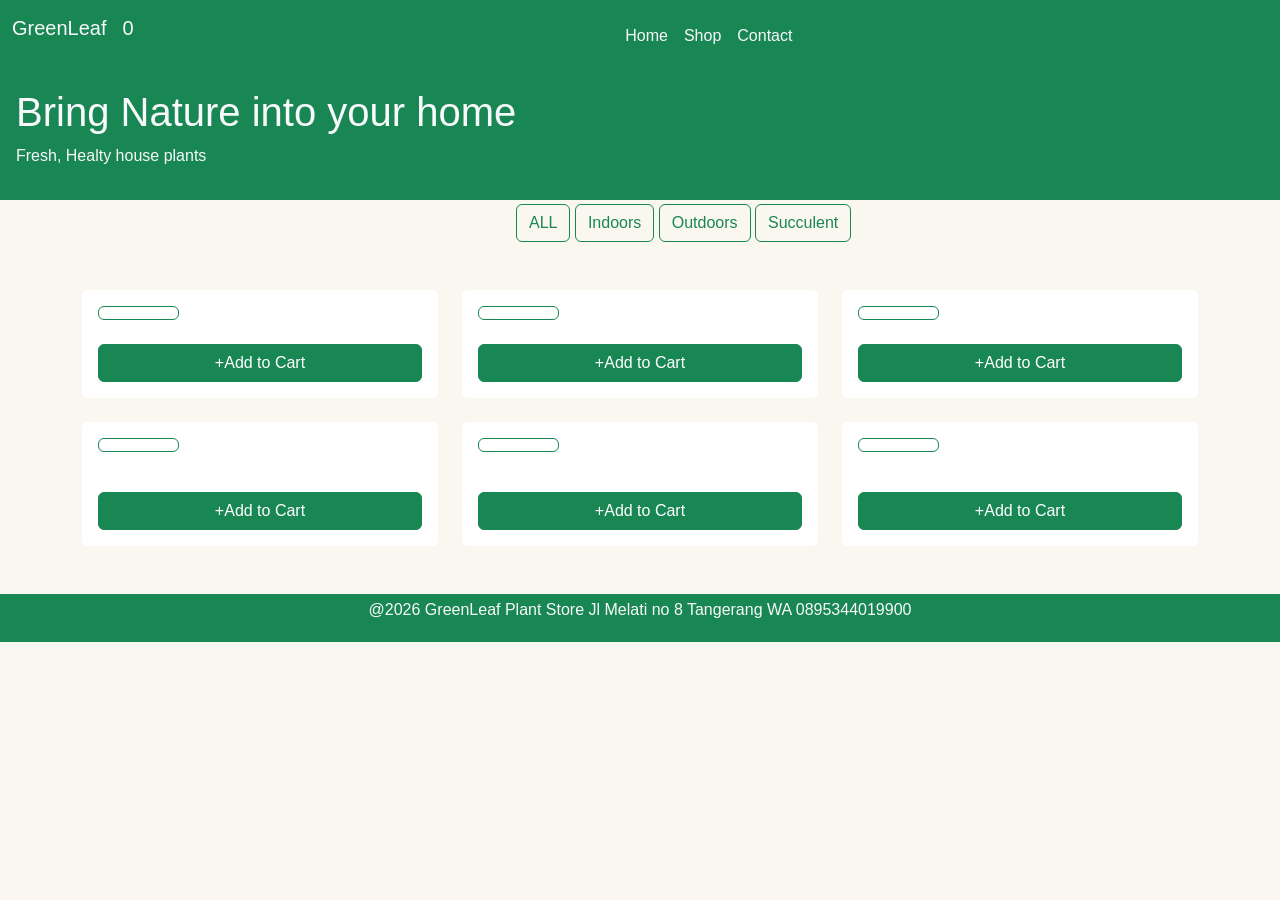
==== UTS_00000137145_MARVELVALENXIUSGUNAWAN/UTS_00000137145_MARVELVALENXIUSGUNAWAN/index.html @ 273ac1a4 "uts fixed" ====
<!doctype html>
<html lang="en">

<head>
  <meta charset="utf-8">
  <meta name="viewport" content="width=device-width, initial-scale=1">
  <title>GreenLeaf Plant Store</title>

  <!-- Feature 1: Bootstrap loaded from the local offline lib/ folder (no CDN) -->
  <link rel="stylesheet" href="lib/bootstrap.min.css">
  <link rel="stylesheet" href="style.css">
</head>

<body style="margin: 0px;">

  <!-- ============ HEADER: navbar + brand + cart badge (Feature 1) ============ -->
  <!-- 🌿 GreenLeaf (For Brand)-->
  <header>
    <nav class="navbar navbar-expand-lg navbar-light bg-success">
      <div class="container-fluid">
        <button class="navbar-toggler" type="button" data-bs-toggle="collapse" data-bs-target="#navbarNav"
          aria-controls="navbarNav" aria-expanded="false" aria-label="Toggle navigation">
          <span class="navbar-toggler-icon"></span>
        </button>
        <p class="navbar-brand align-items-start text-light"> GreenLeaf </p>
        <p class="hitungan navbar-brand align-items-end text-light"> 0 </p>


        <div class="collapse navbar-collapse text-center justify-content-center" id="navbarNav">
          <ul class="navbar-nav align-items-center">
            <li class="nav-item">
              <a class="nav-link active text-light" aria-current="page" href="#">Home</a>
            </li>
            <li class="nav-item">
              <a class="nav-link text-light" href="#">Shop</a>
            </li>
            <li class="nav-item">
              <a class="nav-link text-light" href="#">Contact</a>
            </li>
          </ul>

        </div>
      </div>
    </nav>


    <div class="container-fluid bg-success p-3 m-0">
      <h1 class="text-light">Bring Nature into your home </h1>
      <p class="text-light">Fresh, Healty house plants</p>
    </div>
  </header>

  <main class="m-1">
    <div style="
      margin-left: 500px;
      
      " class="container ">
      <button id="semua" class="btn btn-outline-success"> ALL </button>
      <button id="indoors" class="btn btn-outline-success"> Indoors </button>
      <button id="outdoors"  class="btn btn-outline-success"> Outdoors </button>
      <button id="succulent"   class="btn btn-outline-success"> Succulent </button> 
    </div>
  </main>

  <div>

      <div id="box-utama" class="container my-5">
          <div class="row g-4">
  
              <div class="col-12 col-sm-6 col-lg-4">

                  <div class="box-style card h-100 bg-color text-dark border-0">

                      <img class="image-cover card-img-top" src="" alt="">
                      <div class="card-body d-flex flex-column">
                          <button  class="type btn btn-outline-success w-25"> </button>

                          <h2  class="item-name card-title text-white"> </h2>
                          <p  class="item-price card-text mt-auto fw-bold"> </p>
                          <button  class="keranjang btn btn-success"> +Add to Cart </button>

                      </div>
                  </div>
              </div>
  
              <div class=" col-12 col-sm-6 col-lg-4">
                  <div class=" box-style card h-100 bg-color text-dark border-0">

                      <img class="image-cover card-img-top" src="" alt="">
                      <div class="card-body d-flex flex-column">
                          <button class="type btn btn-outline-success w-25"> </button>

                          <h2 class="item-name card-title text-white"> </h2>
                          <p class="item-price card-text mt-auto fw-bold"> </p>
                          <button class = "keranjang btn btn-success"> +Add to Cart </button>
                      </div>
                  </div>
              </div>
  
              <div class=" col-12 col-sm-6 col-lg-4">
                  <div class="box-style card h-100 bg-color text-dark border-0">    
                      <img class="image-cover card-img-top" src="" alt="">
                      <div class="card-body d-flex flex-column">
                          <button class="type btn btn-outline-success w-25"> </button>

                          <h2 class="item-name card-title text-white"> </h2>
                          <p class="item-price card-text mt-auto fw-bold"> </p>
                          <button class="keranjang btn btn-success"> +Add to Cart </button>
                      </div>
                  </div>
              </div>
  
              <div class="col-12 col-sm-6 col-lg-4">
                  <div class="box-style card h-100 bg-color text-dark border-0">
                    
                    <img class="image-cover card-img-top" src="" alt="">
                    <div class="card-body d-flex flex-column">
                        <button id="type" class="type btn btn-outline-success w-25"> </button>
                          <h2 class="item-name card-title text-dark"> </h2>
                          <p class="item-price card-text mt-auto fw-bold"> </p>
                          <button class="keranjang btn btn-success"> +Add to Cart </button>
                      </div>
                  </div>
              </div>
  
              <div class="col-12 col-sm-6 col-lg-4">
                  <div class="box-style card h-100 bg-color text-dark border-0">

                      <img class="image-cover card-img-top" src="" alt="">
                      
                      <div class="card-body d-flex flex-column">
                          <button class="type btn btn-outline-success w-25"> </button>
                          <h2 class="item-name card-title text-dark"> </h2>
                            <p class="item-price card-text mt-auto fw-bold"> </p>
                            <button class="keranjang btn btn-success"> +Add to Cart </button>
                      </div>
                  </div>
              </div>
  
              <div class="col-12 col-sm-6 col-lg-4">
                  <div class="box-style card h-100 bg-color text-dark border-0">
                    
                    <img class="image-cover card-img-top" src=""
                    alt="">
                    <div class="card-body d-flex flex-column">
                        <button class="type btn btn-outline-success w-25"> </button>
                          <h2 class="card-title text-white"> </h2>
                          <p class="card-text"> </p>
                          <p class="card-text mt-auto fw-bold"> </p>
                          <button class="keranjang btn btn-success"> +Add to Cart </button>
                      </div>
                  </div>
              </div>
  
          </div>
      </div>
      
    </div>

  <footer
   class="container-fluid bg-success p-1">
        <p class="text-light text-center">@2026 GreenLeaf Plant Store Jl Melati no 8 Tangerang WA 0895344019900</p>
      </div>
  </footer>

  <!-- Offline libraries (no CDN) -->
  <script src="lib/jquery-3.7.1.min.js"></script>
  <script src="lib/bootstrap.bundle.min.js"></script>
  <script src="script.js"></script>
</body>

</html>
---- UTS_00000137145_MARVELVALENXIUSGUNAWAN/UTS_00000137145_MARVELVALENXIUSGUNAWAN/style.css ----
/* =========================================================
   GreenLeaf Plant Store — custom styling (Feature 1 rubric:
   "custom styling beyond Bootstrap defaults")
   ========================================================= */

:root {
  --green-dark: #2f5233;
  --green: #4c8c4a;
  --green-light: #e9f3e6;
  --cream: #faf7f0;
}

body {
  margin: 0;
  font-family: "Segoe UI", Arial, sans-serif;
  background: var(--cream);
  color: #233023;
}
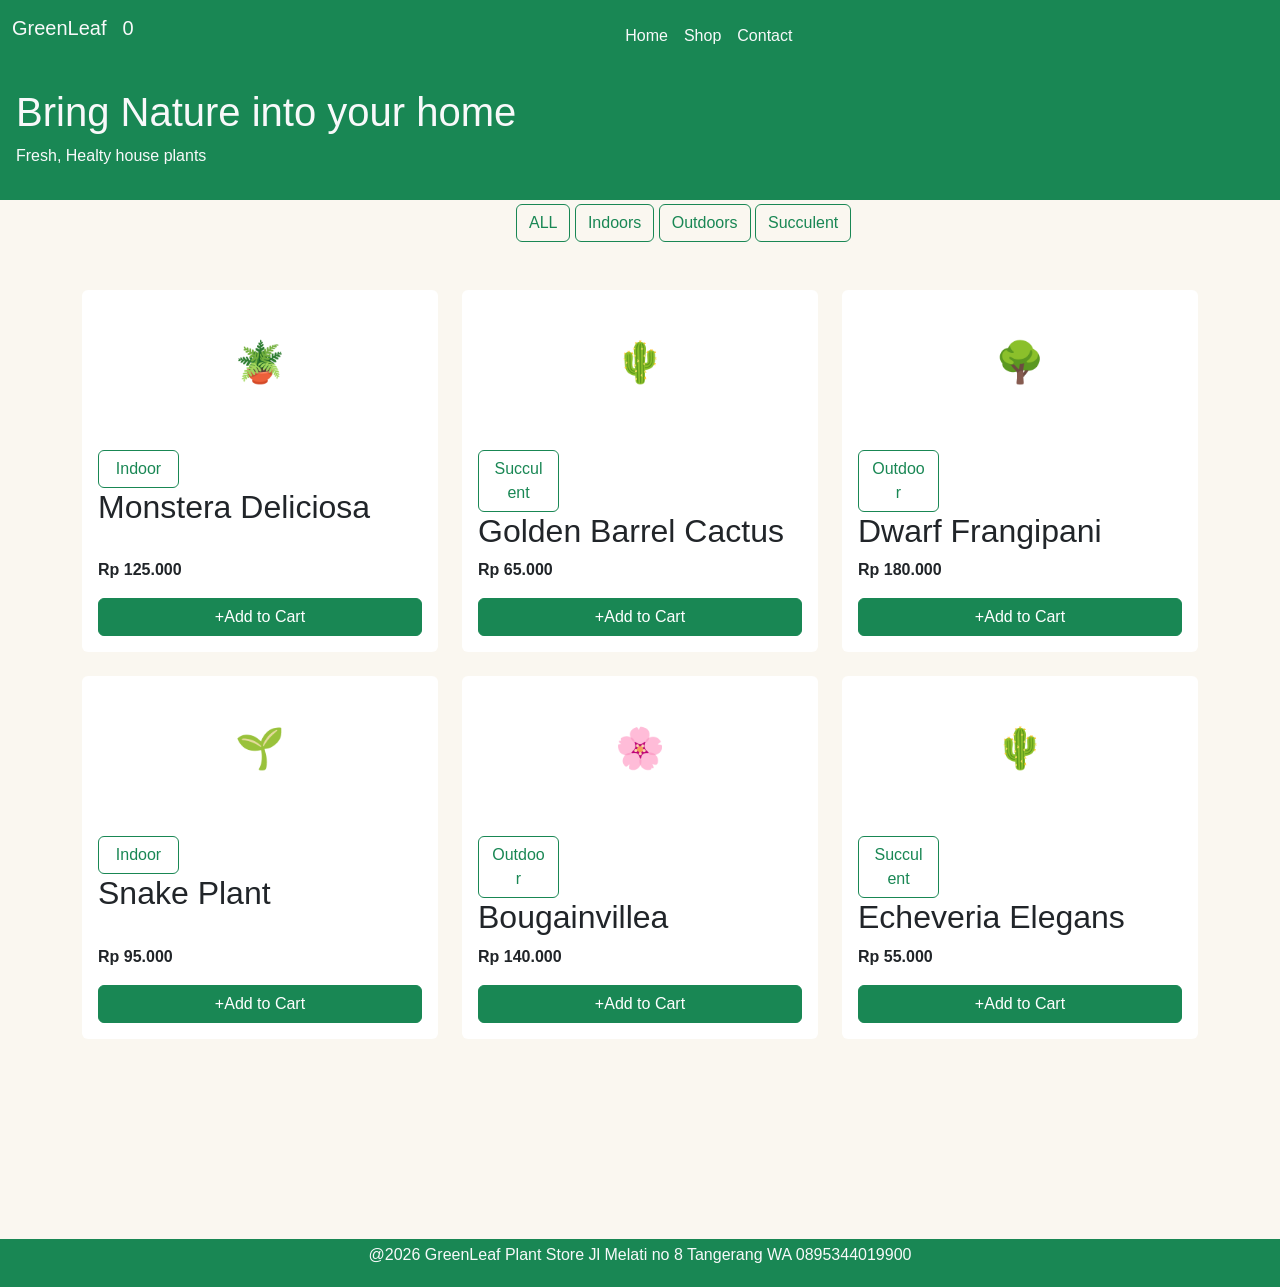
==== commit a1f96efc: "push" ====
--- a/UTS_00000137145_MARVELVALENXIUSGUNAWAN/UTS_00000137145_MARVELVALENXIUSGUNAWAN/index.html
+++ b/UTS_00000137145_MARVELVALENXIUSGUNAWAN/UTS_00000137145_MARVELVALENXIUSGUNAWAN/index.html
@@ -67,97 +67,17 @@
       <div id="box-utama" class="container my-5">
           <div class="row g-4">
   
-              <div class="col-12 col-sm-6 col-lg-4">
-
-                  <div class="box-style card h-100 bg-color text-dark border-0">
-
-                      <img class="image-cover card-img-top" src="" alt="">
-                      <div class="card-body d-flex flex-column">
-                          <button  class="type btn btn-outline-success w-25"> </button>
-
-                          <h2  class="item-name card-title text-white"> </h2>
-                          <p  class="item-price card-text mt-auto fw-bold"> </p>
-                          <button  class="keranjang btn btn-success"> +Add to Cart </button>
-
-                      </div>
-                  </div>
-              </div>
-  
-              <div class=" col-12 col-sm-6 col-lg-4">
-                  <div class=" box-style card h-100 bg-color text-dark border-0">
-
-                      <img class="image-cover card-img-top" src="" alt="">
-                      <div class="card-body d-flex flex-column">
-                          <button class="type btn btn-outline-success w-25"> </button>
-
-                          <h2 class="item-name card-title text-white"> </h2>
-                          <p class="item-price card-text mt-auto fw-bold"> </p>
-                          <button class = "keranjang btn btn-success"> +Add to Cart </button>
-                      </div>
-                  </div>
-              </div>
-  
-              <div class=" col-12 col-sm-6 col-lg-4">
-                  <div class="box-style card h-100 bg-color text-dark border-0">    
-                      <img class="image-cover card-img-top" src="" alt="">
-                      <div class="card-body d-flex flex-column">
-                          <button class="type btn btn-outline-success w-25"> </button>
-
-                          <h2 class="item-name card-title text-white"> </h2>
-                          <p class="item-price card-text mt-auto fw-bold"> </p>
-                          <button class="keranjang btn btn-success"> +Add to Cart </button>
-                      </div>
-                  </div>
-              </div>
-  
-              <div class="col-12 col-sm-6 col-lg-4">
-                  <div class="box-style card h-100 bg-color text-dark border-0">
-                    
-                    <img class="image-cover card-img-top" src="" alt="">
-                    <div class="card-body d-flex flex-column">
-                        <button id="type" class="type btn btn-outline-success w-25"> </button>
-                          <h2 class="item-name card-title text-dark"> </h2>
-                          <p class="item-price card-text mt-auto fw-bold"> </p>
-                          <button class="keranjang btn btn-success"> +Add to Cart </button>
-                      </div>
-                  </div>
-              </div>
-  
-              <div class="col-12 col-sm-6 col-lg-4">
-                  <div class="box-style card h-100 bg-color text-dark border-0">
-
-                      <img class="image-cover card-img-top" src="" alt="">
-                      
-                      <div class="card-body d-flex flex-column">
-                          <button class="type btn btn-outline-success w-25"> </button>
-                          <h2 class="item-name card-title text-dark"> </h2>
-                            <p class="item-price card-text mt-auto fw-bold"> </p>
-                            <button class="keranjang btn btn-success"> +Add to Cart </button>
-                      </div>
-                  </div>
-              </div>
-  
-              <div class="col-12 col-sm-6 col-lg-4">
-                  <div class="box-style card h-100 bg-color text-dark border-0">
-                    
-                    <img class="image-cover card-img-top" src=""
-                    alt="">
-                    <div class="card-body d-flex flex-column">
-                        <button class="type btn btn-outline-success w-25"> </button>
-                          <h2 class="card-title text-white"> </h2>
-                          <p class="card-text"> </p>
-                          <p class="card-text mt-auto fw-bold"> </p>
-                          <button class="keranjang btn btn-success"> +Add to Cart </button>
-                      </div>
-                  </div>
-              </div>
-  
+             
           </div>
       </div>
       
     </div>
 
   <footer
+  style="
+
+  margin-top: 200px;
+  "
    class="container-fluid bg-success p-1">
         <p class="text-light text-center">@2026 GreenLeaf Plant Store Jl Melati no 8 Tangerang WA 0895344019900</p>
       </div>
